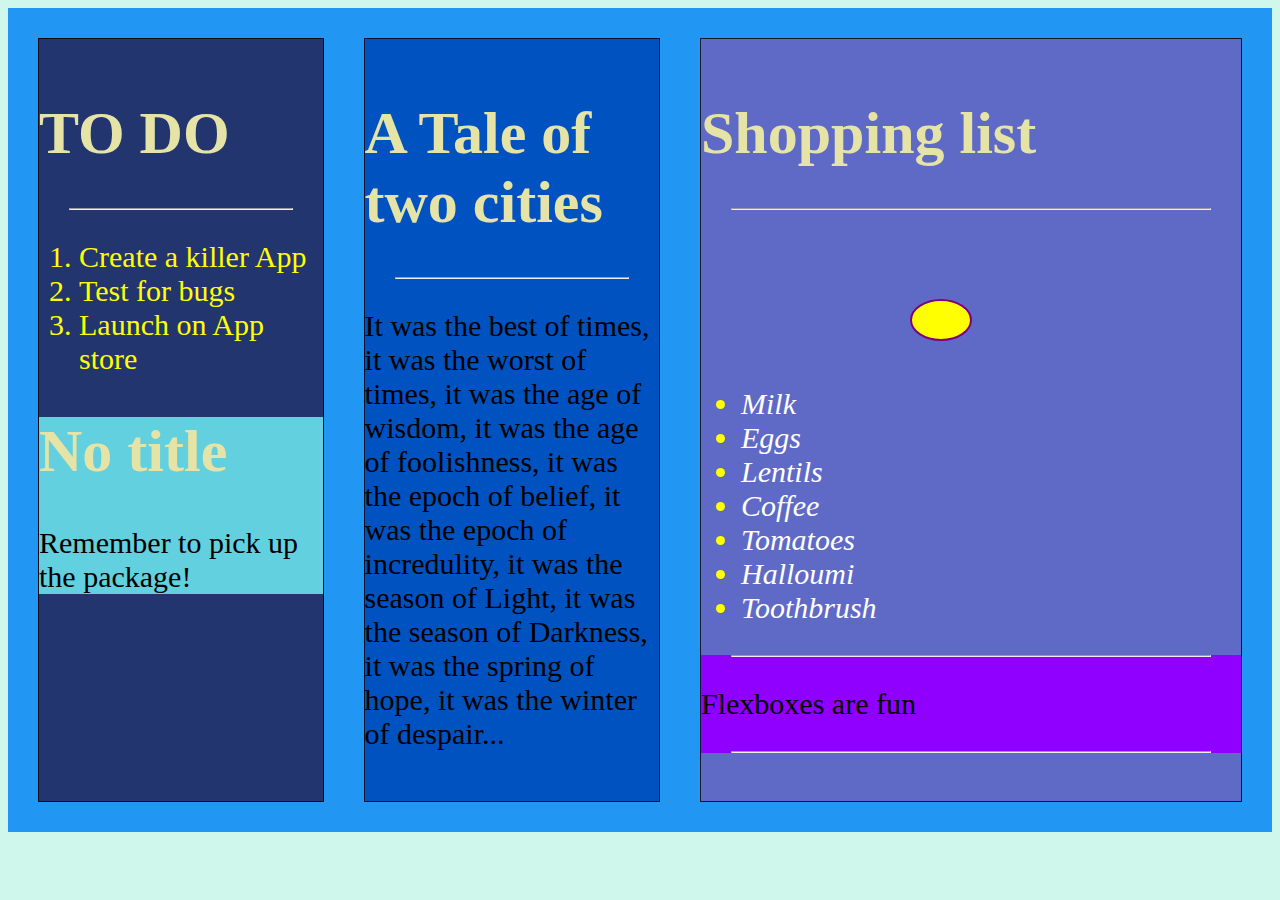
==== page2.html @ 9cff8d1a "backup" ====
<!DOCTYPE html>
<html lang="en" dir="ltr">
  <head>
    <meta charset="utf-8">
      <link rel="stylesheet" type="text/css" href="style2.css">
    <title></title>
  </head>
  <body style="background-color:#D0F7EB">
    <div class="grid-container">
  <div class="grid-item" style="background-color:#22356F">

    <h1>TO DO</h1>
    <hr>
    <ol>
    <li> Create a killer App</li>
<li> Test for bugs</li>
<li> Launch on App store</p>
</ol>

<div style="background-color:#62D0DF;">
<h1>No title</h1>
<p>Remember to pick up the  package!</p>
</div>





  </div>
  <div class="grid-item" style="background-color:#0052C1;">
    <h1>A Tale of two cities</h1>
    <hr>
<p>It was the best of times, it was the worst of times, it was the age of wisdom, it was the age of foolishness, it was the epoch of belief, it was the epoch of incredulity, it was the season of Light, it was the season of Darkness, it was the spring of hope, it was the winter of despair...</p>
  </div>
  <div class="grid-item" style="background-color:#5F6AC7;">
    <h1>Shopping list</h1>
    <hr>

    <ul>
      <div>
      <svg height="140" width="500">
  <ellipse cx="200" cy="80" rx="30" ry="20" style="fill:yellow;stroke:purple;stroke-width:2" />
  Sorry, your browser does not support inline SVG.
</svg></div>
      <li><i>Milk</i></li>
      <li><i>Eggs</i></li>
      <li><i>Lentils</i></li>
      <li><i>Coffee</i></li>
      <li><i>Tomatoes</i></li>
      <li><i>Halloumi</i></li>
      <li><i>Toothbrush</i></li>
    </ul>

  <div style="background-color:#8F00FF">
    <hr>
    <p>Flexboxes are fun</p>
    <hr>

  </div>
  </div>
</div>


  </body>
</html>
---- style2.css ----
.grid-container {
  display: grid;
  grid-template-columns: auto auto auto;
  background-color: #2196F3;
  padding: 30px;
  grid-gap: 40px;
}
.grid-item {
  background-color: rgba(255, 255, 255, 0.8);
  border: 1px solid rgba(0, 0, 0, 0.8);
  padding: 20px;
  font-size: 30px;
  text-align: center;
}
.grid-container > div {
  background-color: rgba(255, 255, 255, 0.8);
  text-align: left;
  padding: 20px 0;
  font-size: 30px;
}
h1 {color:#E5E3A5;}

hr {
    display: block;
    margin-top: 0.5em;
    margin-bottom: 0.5em;
    margin-left: 1em;
    margin-right: 1em;
    border-style: inset;
    border-width: 1px;
}
li {color:yellow;}
i {color:white;}
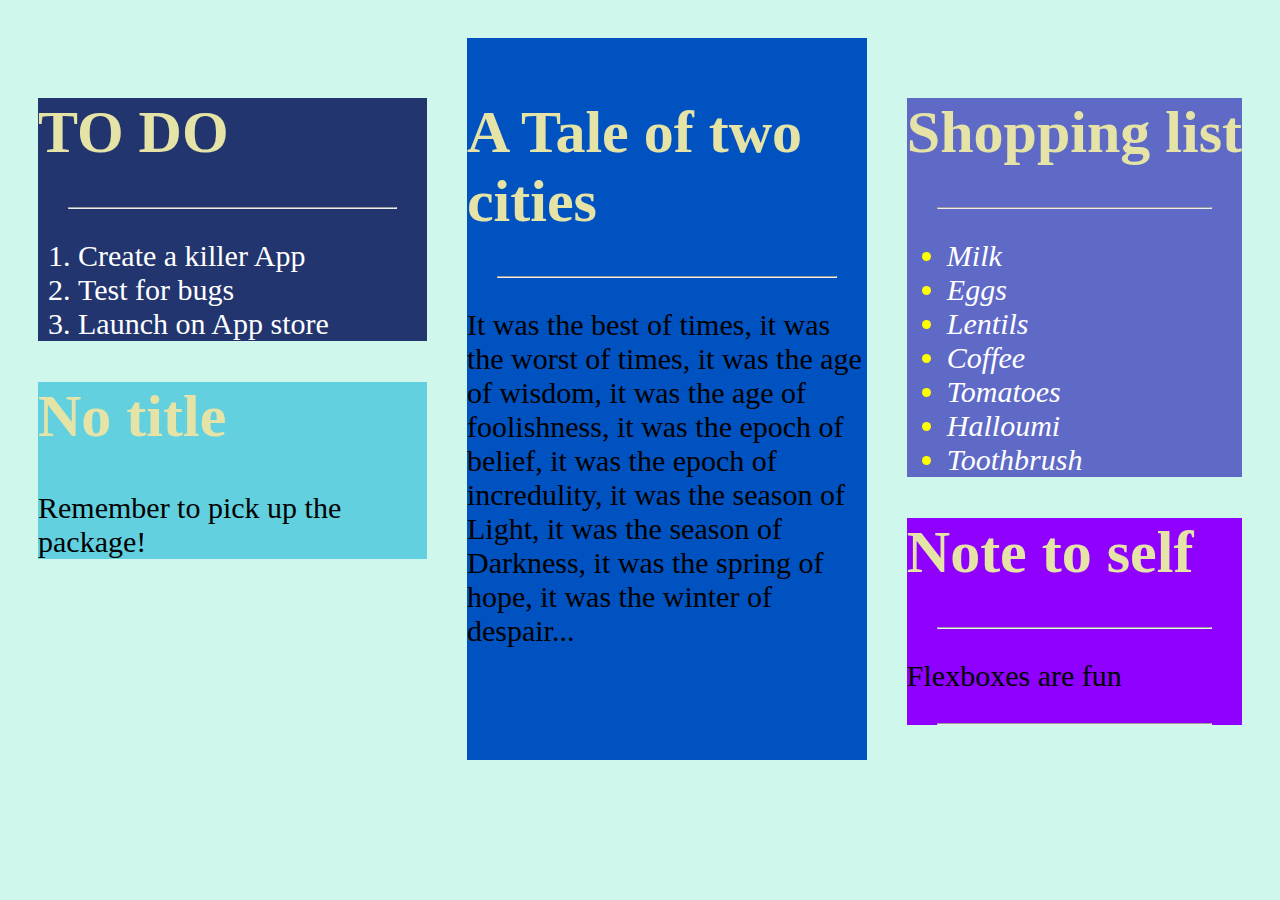
==== commit 9fc2a1bf: "better" ====
--- a/page2.html
+++ b/page2.html
@@ -7,8 +7,8 @@
   </head>
   <body style="background-color:#D0F7EB">
     <div class="grid-container">
-  <div class="grid-item" style="background-color:#22356F">
-
+  <div class="grid-item" >
+    <div style="background-color:#22356F">
     <h1>TO DO</h1>
     <hr>
     <ol>
@@ -16,6 +16,7 @@
 <li> Test for bugs</li>
 <li> Launch on App store</p>
 </ol>
+</div>
 
 <div style="background-color:#62D0DF;">
 <h1>No title</h1>
@@ -32,16 +33,12 @@
     <hr>
 <p>It was the best of times, it was the worst of times, it was the age of wisdom, it was the age of foolishness, it was the epoch of belief, it was the epoch of incredulity, it was the season of Light, it was the season of Darkness, it was the spring of hope, it was the winter of despair...</p>
   </div>
-  <div class="grid-item" style="background-color:#5F6AC7;">
+  <div class="grid-item">
+    <div style="background-color:#5F6AC7;">
     <h1>Shopping list</h1>
     <hr>
 
     <ul>
-      <div>
-      <svg height="140" width="500">
-  <ellipse cx="200" cy="80" rx="30" ry="20" style="fill:yellow;stroke:purple;stroke-width:2" />
-  Sorry, your browser does not support inline SVG.
-</svg></div>
       <li><i>Milk</i></li>
       <li><i>Eggs</i></li>
       <li><i>Lentils</i></li>
@@ -50,14 +47,16 @@
       <li><i>Halloumi</i></li>
       <li><i>Toothbrush</i></li>
     </ul>
+  </div>
 
   <div style="background-color:#8F00FF">
+    <h1>Note to self</h1>
     <hr>
     <p>Flexboxes are fun</p>
     <hr>
 
-  </div>
-  </div>
+
+
 </div>
 
 
--- a/style2.css
+++ b/style2.css
@@ -1,16 +1,18 @@
 .grid-container {
   display: grid;
   grid-template-columns: auto auto auto;
-  background-color: #2196F3;
+  background-color: #D0F7EB;
   padding: 30px;
   grid-gap: 40px;
 }
 .grid-item {
-  background-color: rgba(255, 255, 255, 0.8);
-  border: 1px solid rgba(0, 0, 0, 0.8);
+
+
   padding: 20px;
   font-size: 30px;
   text-align: center;
+  background-color: #D0F7EB;
+
 }
 .grid-container > div {
   background-color: rgba(255, 255, 255, 0.8);
@@ -29,5 +31,7 @@
     border-style: inset;
     border-width: 1px;
 }
-li {color:yellow;}
+ol {color:white;}
 i {color:white;}
+ul {color:yellow}
+div .grid-item {background-color: #D0F7EB;}
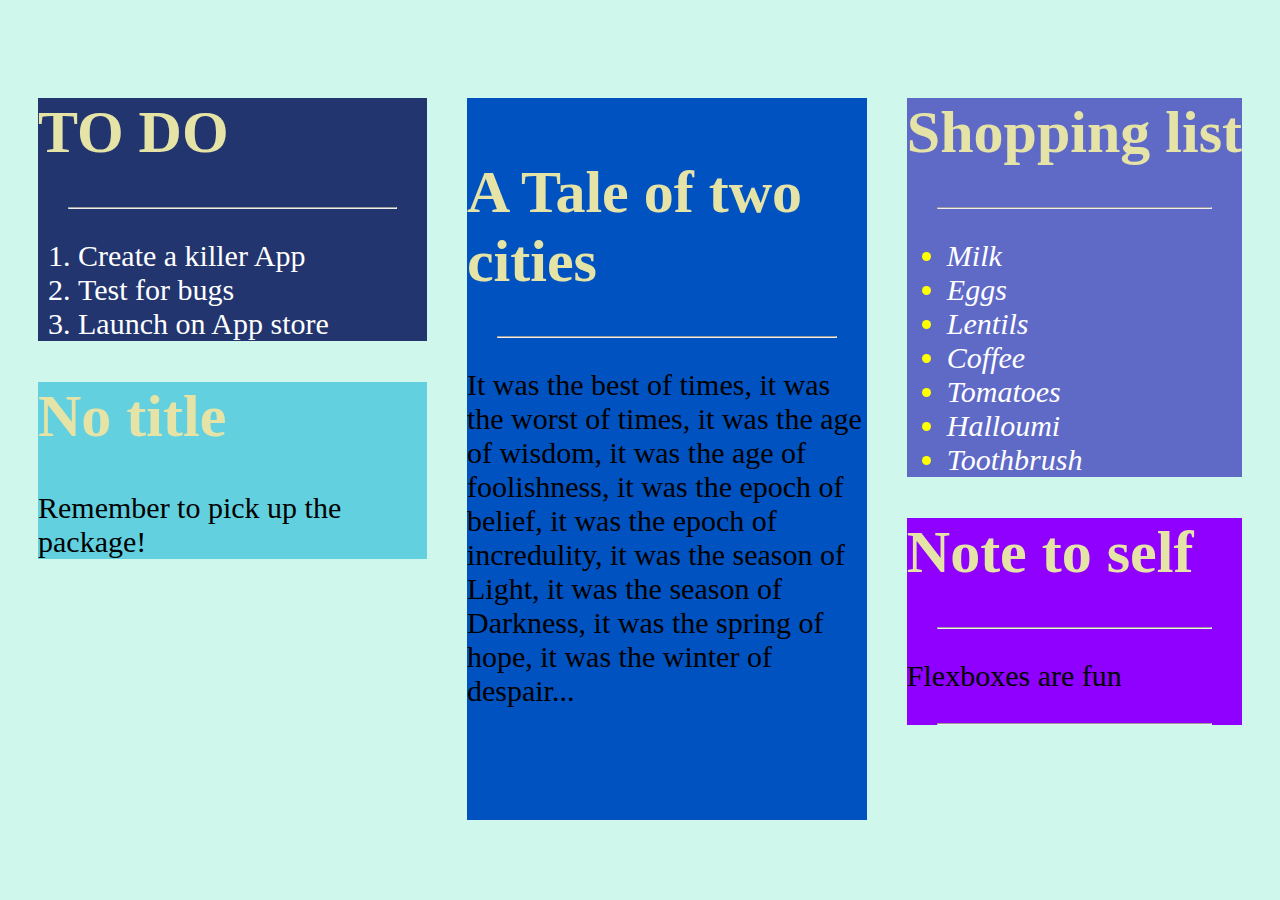
==== commit c013001e: "Addid top" ====
--- a/page2.html
+++ b/page2.html
@@ -28,7 +28,7 @@
 
 
   </div>
-  <div class="grid-item" style="background-color:#0052C1;">
+  <div id="aTale" class="grid-item" style="background-color:#0052C1;">
     <h1>A Tale of two cities</h1>
     <hr>
 <p>It was the best of times, it was the worst of times, it was the age of wisdom, it was the age of foolishness, it was the epoch of belief, it was the epoch of incredulity, it was the season of Light, it was the season of Darkness, it was the spring of hope, it was the winter of despair...</p>
--- a/style2.css
+++ b/style2.css
@@ -35,3 +35,5 @@
 i {color:white;}
 ul {color:yellow}
 div .grid-item {background-color: #D0F7EB;}
+#aTale {position: relative;
+        top: 60px;}
